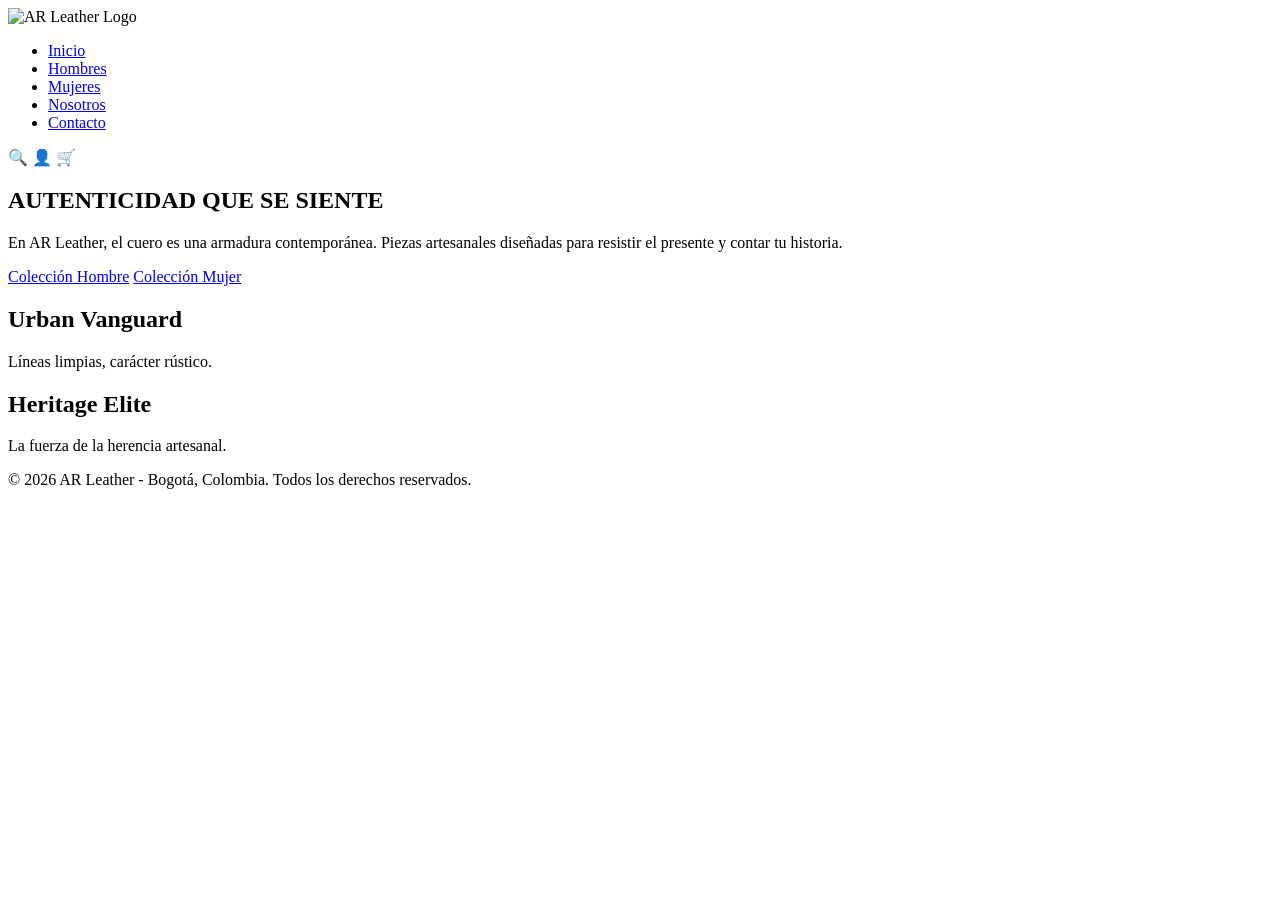
==== index.html @ 0a0915d5 "Create index.html" ====
<!DOCTYPE html>
<html lang="es">
<head>
    <meta charset="UTF-8">
    <meta name="viewport" content="width=device-width, initial-scale=1.0">
    <title>AR Leather | Carácter y Legado</title>
    <link rel="stylesheet" href="style.css">
    <link href="https://fonts.googleapis.com/css2?family=Playfair+Display:wght@700&family=Montserrat:wght@300;400;600&display=swap" rel="stylesheet">
</head>
<body>

    <header>
        <nav class="navbar">
            <div class="logo">
                <img src="logo-ar.png" alt="AR Leather Logo">
            </div>
            <ul class="nav-links">
                <li><a href="#">Inicio</a></li>
                <li class="dropdown">
                    <a href="#">Hombres</a>
                </li>
                <li class="dropdown">
                    <a href="#">Mujeres</a>
                </li>
                <li><a href="#">Nosotros</a></li>
                <li><a href="#">Contacto</a></li>
            </ul>
            <div class="nav-icons">
                <span>🔍</span>
                <span>👤</span>
                <span>🛒</span>
            </div>
        </nav>
    </header>

    <main>
        <section class="hero">
            <div class="hero-content">
                <h1>AUTENTICIDAD QUE SE SIENTE</h1>
                <p>En AR Leather, el cuero es una armadura contemporánea. Piezas artesanales diseñadas para resistir el presente y contar tu historia.</p>
                <div class="cta-buttons">
                    <a href="#" class="btn-primary">Colección Hombre</a>
                    <a href="#" class="btn-secondary">Colección Mujer</a>
                </div>
            </div>
        </section>

        <section class="categories">
            <div class="category-card" id="cat-urban">
                <h2>Urban Vanguard</h2>
                <p>Líneas limpias, carácter rústico.</p>
            </div>
            <div class="category-card" id="cat-heritage">
                <h2>Heritage Elite</h2>
                <p>La fuerza de la herencia artesanal.</p>
            </div>
        </section>
    </main>

    <footer>
        <p>&copy; 2026 AR Leather - Bogotá, Colombia. Todos los derechos reservados.</p>
    </footer>

</body>
</html>
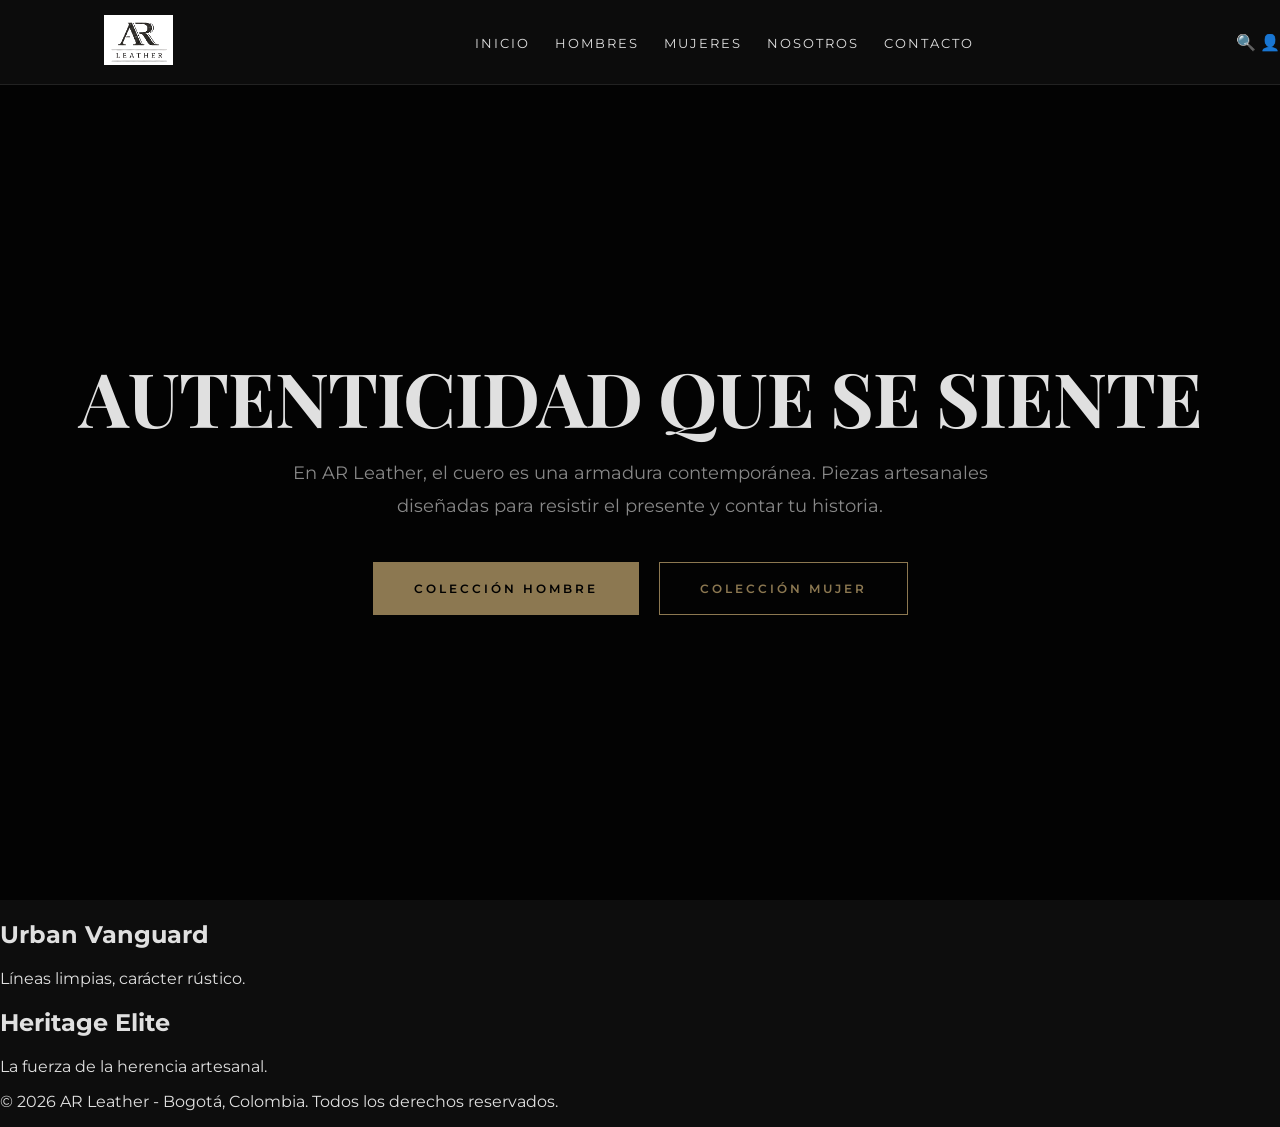
==== commit 6c721af2: "Update index.html" ====
--- a/index.html
+++ b/index.html
@@ -39,8 +39,8 @@
                 <h1>AUTENTICIDAD QUE SE SIENTE</h1>
                 <p>En AR Leather, el cuero es una armadura contemporánea. Piezas artesanales diseñadas para resistir el presente y contar tu historia.</p>
                 <div class="cta-buttons">
-                    <a href="#" class="btn-primary">Colección Hombre</a>
-                    <a href="#" class="btn-secondary">Colección Mujer</a>
+                    <a href="hombres.html" class="btn-primary">Colección Hombre</a>
+                    <a href="mujeres.html" class="btn-secondary">Colección Mujer</a>
                 </div>
             </div>
         </section>
--- a/style.css
+++ b/style.css
@@ -0,0 +1,124 @@
+:root {
+    --bg-color: #0d0d0d;
+    --card-bg: #151515;
+    --accent: #8C7851; 
+    --text-main: #e0e0e0;
+    --text-muted: #888;
+}
+
+body {
+    margin: 0;
+    font-family: 'Montserrat', sans-serif;
+    background-color: var(--bg-color);
+    /* Textura de cuero sutil para el fondo */
+    background-image: url('https://www.transparenttextures.com/patterns/dark-leather.png');
+    color: var(--text-main);
+}
+
+header {
+    background: rgba(13, 13, 13, 0.98);
+    padding: 15px 5%;
+    border-bottom: 1px solid #222;
+    position: fixed;
+    width: 100%;
+    top: 0;
+    z-index: 1000;
+}
+
+.navbar {
+    display: flex;
+    justify-content: space-between;
+    align-items: center;
+    max-width: 1200px;
+    margin: 0 auto;
+}
+
+.logo img {
+    height: 50px;
+    filter: brightness(1.2);
+}
+
+.nav-links {
+    list-style: none;
+    display: flex;
+    gap: 25px;
+}
+
+.nav-links a {
+    text-decoration: none;
+    color: var(--text-main);
+    font-size: 13px;
+    letter-spacing: 2px;
+    text-transform: uppercase;
+    transition: 0.4s;
+}
+
+.nav-links a:hover {
+    color: var(--accent);
+}
+
+/* Hero Section Refinada */
+.hero {
+    height: 100vh;
+    display: flex;
+    align-items: center;
+    justify-content: center;
+    text-align: center;
+    background: linear-gradient(rgba(0,0,0,0.8), rgba(0,0,0,0.8)), url('https://images.unsplash.com/photo-1552839025-2487955e81f1?q=80&w=2070&auto=format&fit=crop'); /* Imagen temporal de cuero */
+    background-size: cover;
+    background-attachment: fixed;
+}
+
+.hero-content h1 {
+    font-family: 'Playfair Display', serif;
+    font-size: clamp(40px, 8vw, 75px);
+    margin-bottom: 10px;
+    letter-spacing: -1px;
+}
+
+.hero-content p {
+    font-size: 18px;
+    color: var(--text-muted);
+    max-width: 700px;
+    margin: 0 auto 40px;
+    line-height: 1.8;
+}
+
+/* Botones con sensación de peso */
+.cta-buttons {
+    display: flex;
+    justify-content: center;
+    gap: 20px;
+}
+
+.btn-primary, .btn-secondary {
+    padding: 18px 40px;
+    text-decoration: none;
+    font-size: 12px;
+    letter-spacing: 3px;
+    text-transform: uppercase;
+    font-weight: 600;
+    transition: all 0.5s cubic-bezier(0.19, 1, 0.22, 1);
+    border: 1px solid var(--accent);
+}
+
+.btn-primary {
+    background: var(--accent);
+    color: #000;
+}
+
+.btn-primary:hover {
+    background: transparent;
+    color: var(--accent);
+    box-shadow: 0 10px 20px rgba(0,0,0,0.4);
+}
+
+.btn-secondary {
+    background: transparent;
+    color: var(--accent);
+}
+
+.btn-secondary:hover {
+    background: var(--accent);
+    color: #000;
+}
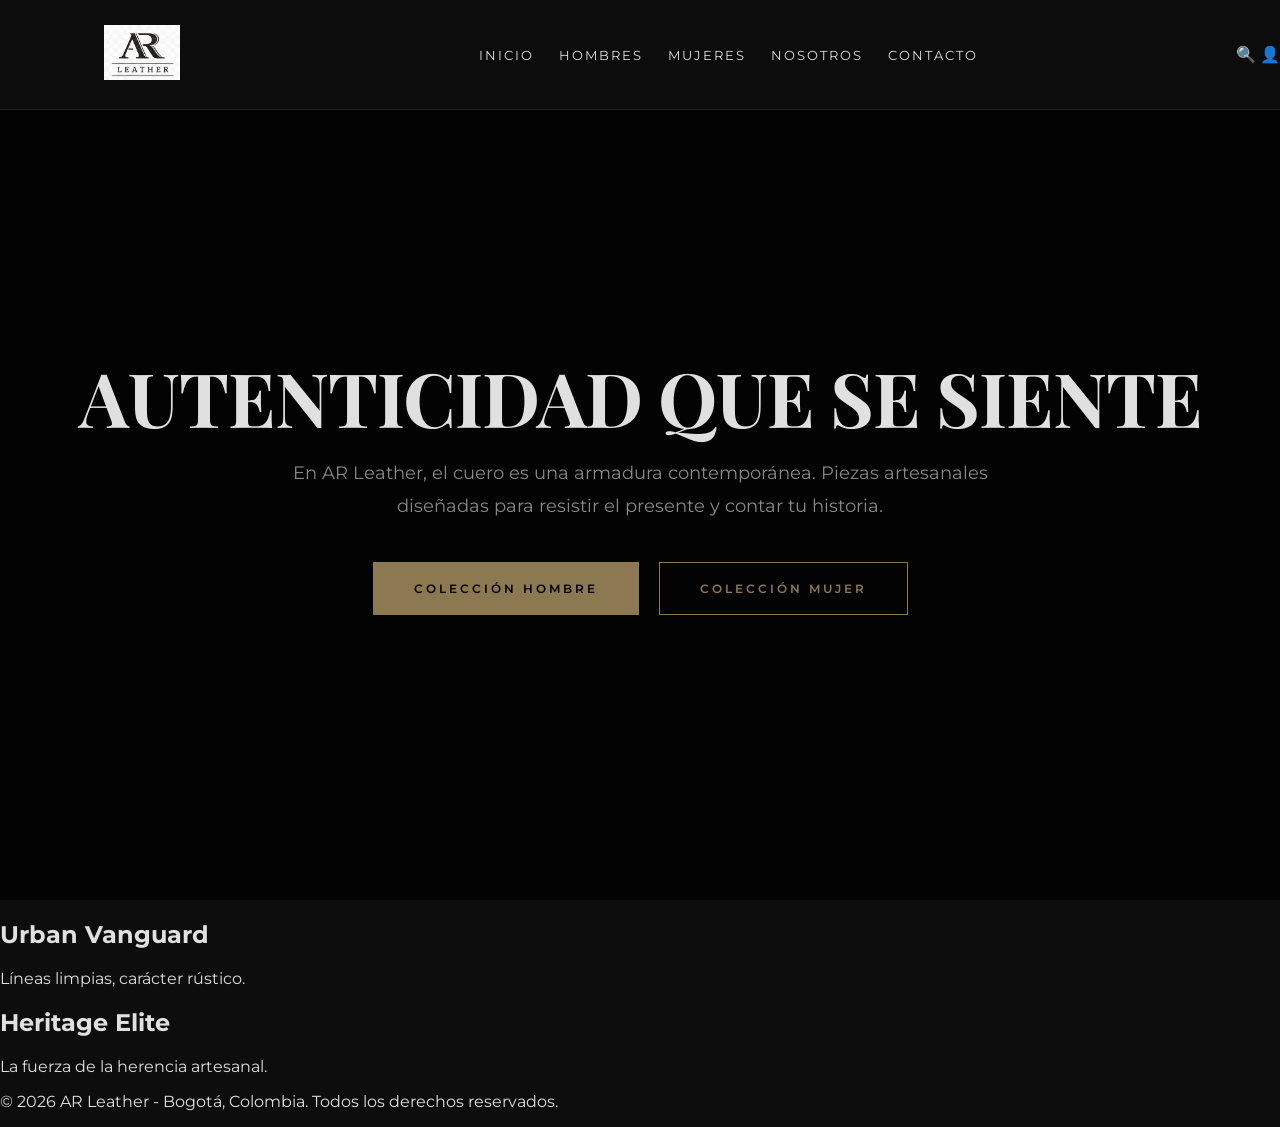
==== commit 41c61801: "Update index.html" ====
--- a/index.html
+++ b/index.html
@@ -12,16 +12,15 @@
     <header>
         <nav class="navbar">
             <div class="logo">
-                <img src="logo-ar.png" alt="AR Leather Logo">
+                <a href="index.html">
+                    <img src="logo-ar.png" alt="AR Leather Logo">
+                </a>
             </div>
+            
             <ul class="nav-links">
-                <li><a href="#">Inicio</a></li>
-                <li class="dropdown">
-                    <a href="#">Hombres</a>
-                </li>
-                <li class="dropdown">
-                    <a href="#">Mujeres</a>
-                </li>
+                <li><a href="index.html">Inicio</a></li>
+                <li><a href="hombres.html">Hombres</a></li>
+                <li><a href="mujeres.html">Mujeres</a></li>
                 <li><a href="#">Nosotros</a></li>
                 <li><a href="#">Contacto</a></li>
             </ul>
--- a/style.css
+++ b/style.css
@@ -33,9 +33,19 @@
     margin: 0 auto;
 }
 
+.logo {
+    display: flex;
+    align-items: center;
+    padding: 10px 0;
+}
+
 .logo img {
-    height: 50px;
-    filter: brightness(1.2);
+    height: 55px; /* Tamaño ideal para que se vea serio e imponente */
+    transition: transform 0.3s ease;
+}
+
+.logo img:hover {
+    transform: scale(1.02); /* Un movimiento muy sutil, nada futurista */
 }
 
 .nav-links {
